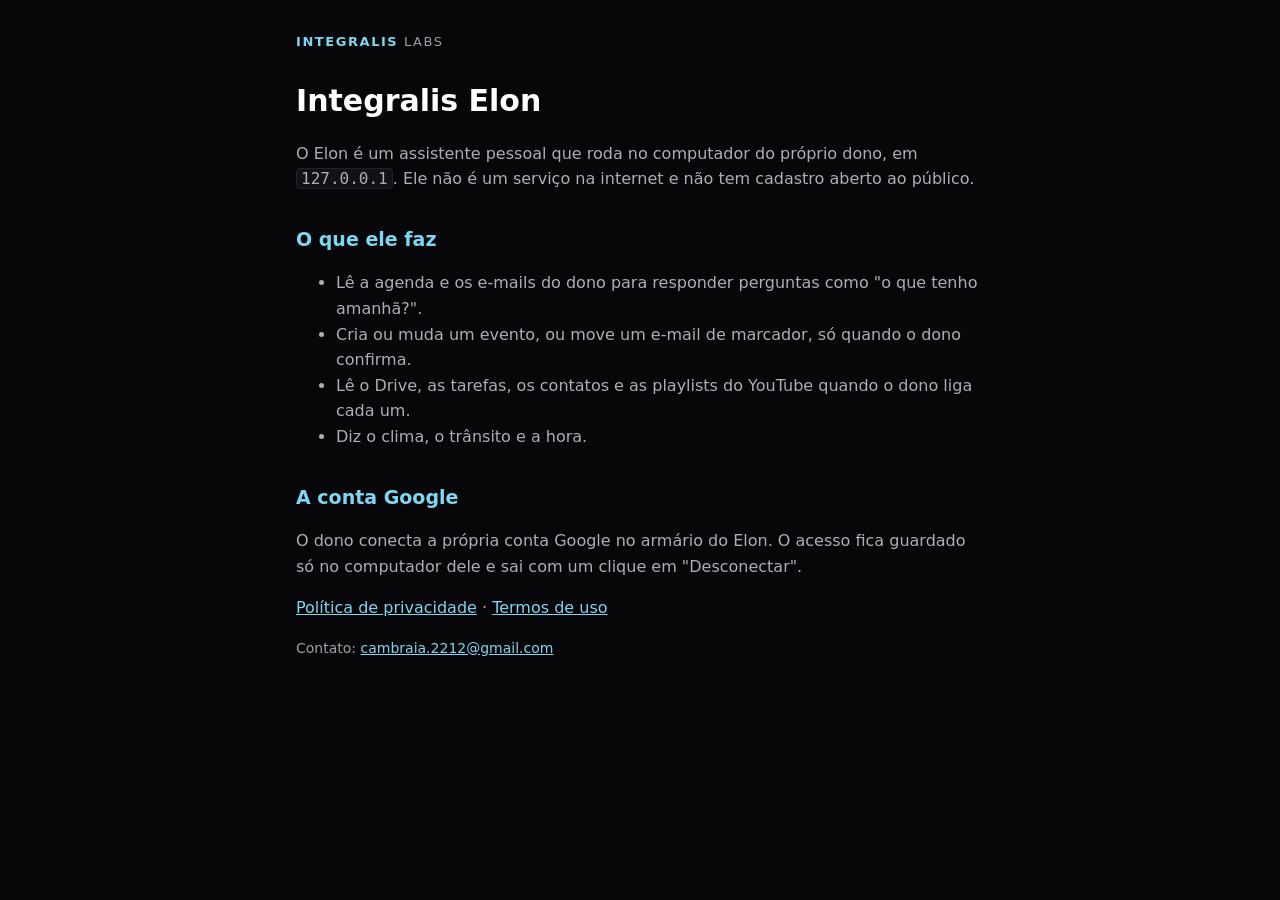
==== index.html @ c76ae309 "Página inicial, privacidade e termos do Integralis Elon Co-Authored-By: Claude Opus 5.5 <noreply@ant" ====
<!doctype html>
<html lang="pt-BR">
<head>
<meta charset="utf-8">
<meta name="viewport" content="width=device-width, initial-scale=1">
<title>Integralis Elon</title>
<meta name="description" content="Integralis Elon: assistente pessoal que roda no computador do dono.">
<link rel="stylesheet" href="estilo.css">
</head>
<body>
<main>
  <p class="marca"><b>INTEGRALIS</b> <span>LABS</span></p>
  <h1>Integralis Elon</h1>
  <p>O Elon é um assistente pessoal que roda no computador do próprio dono, em <code>127.0.0.1</code>. Ele não é um serviço na internet e não tem cadastro aberto ao público.</p>
  <h2>O que ele faz</h2>
  <ul>
    <li>Lê a agenda e os e-mails do dono para responder perguntas como "o que tenho amanhã?".</li>
    <li>Cria ou muda um evento, ou move um e-mail de marcador, só quando o dono confirma.</li>
    <li>Lê o Drive, as tarefas, os contatos e as playlists do YouTube quando o dono liga cada um.</li>
    <li>Diz o clima, o trânsito e a hora.</li>
  </ul>
  <h2>A conta Google</h2>
  <p>O dono conecta a própria conta Google no armário do Elon. O acesso fica guardado só no computador dele e sai com um clique em "Desconectar".</p>
  <p><a href="privacidade.html">Política de privacidade</a> · <a href="termos.html">Termos de uso</a></p>
  <p class="pe">Contato: <a href="mailto:cambraia.2212@gmail.com">cambraia.2212@gmail.com</a></p>
</main>
</body>
</html>
---- estilo.css ----
/* Paleta da Integralis (brand/tokens.css): escuro por padrão. */
:root {
  --bg: #070609; --card: #111118; --line: #20212f;
  --fg: #ffffff; --mut: #adaeb8; --grey: #9aa2a7;
  --pri: #439cb6; --pri-lt: #7fd6f0;
}
* { box-sizing: border-box; }
body { margin: 0; background: var(--bg); color: var(--fg); font: 16px/1.6 system-ui, -apple-system, "Segoe UI", sans-serif; }
main { max-width: 720px; margin: 0 auto; padding: 32px 16px 64px; }
.marca { letter-spacing: .12em; font-size: 13px; margin: 0 0 24px; }
.marca b { color: var(--pri-lt); }
.marca span { color: var(--grey); }
h1 { font-size: 30px; margin: 0 0 8px; }
h2 { font-size: 19px; margin: 32px 0 8px; color: var(--pri-lt); }
p, li { color: var(--mut); }
b { color: var(--fg); }
a { color: var(--pri-lt); }
code { background: var(--card); border: 1px solid var(--line); border-radius: 4px; padding: 0 4px; }
.pe { font-size: 14px; color: var(--grey); }
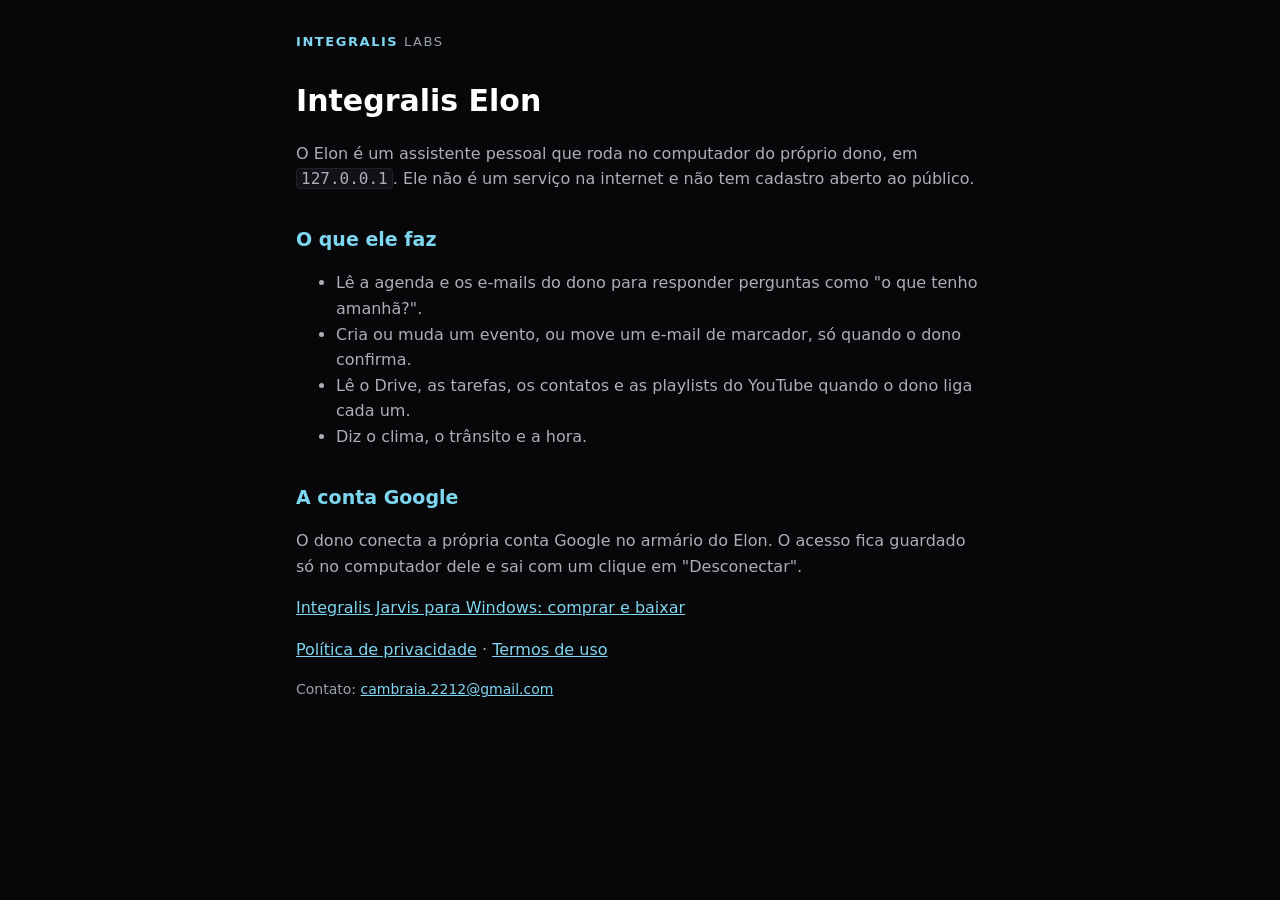
==== commit d4d31f09: "Página do Integralis Jarvis: comprar e baixar Co-Authored-By: Claude Opus 5.5 <noreply@anthropic.com" ====
--- a/index.html
+++ b/index.html
@@ -21,6 +21,7 @@
   </ul>
   <h2>A conta Google</h2>
   <p>O dono conecta a própria conta Google no armário do Elon. O acesso fica guardado só no computador dele e sai com um clique em "Desconectar".</p>
+  <p><a href="jarvis.html">Integralis Jarvis para Windows: comprar e baixar</a></p>
   <p><a href="privacidade.html">Política de privacidade</a> · <a href="termos.html">Termos de uso</a></p>
   <p class="pe">Contato: <a href="mailto:cambraia.2212@gmail.com">cambraia.2212@gmail.com</a></p>
 </main>
--- a/estilo.css
+++ b/estilo.css
@@ -3,6 +3,7 @@
   --bg: #070609; --card: #111118; --line: #20212f;
   --fg: #ffffff; --mut: #adaeb8; --grey: #9aa2a7;
   --pri: #439cb6; --pri-lt: #7fd6f0;
+  --btn: #1c6f8c; --btn-h: #0e5576;
 }
 * { box-sizing: border-box; }
 body { margin: 0; background: var(--bg); color: var(--fg); font: 16px/1.6 system-ui, -apple-system, "Segoe UI", sans-serif; }
@@ -17,3 +18,6 @@
 a { color: var(--pri-lt); }
 code { background: var(--card); border: 1px solid var(--line); border-radius: 4px; padding: 0 4px; }
 .pe { font-size: 14px; color: var(--grey); }
+.botao { display: inline-block; background: var(--btn); color: var(--fg); text-decoration: none; font-weight: 600; padding: 10px 18px; border-radius: 10px; }
+.botao:hover { background: var(--btn-h); }
+ol li { color: var(--mut); }
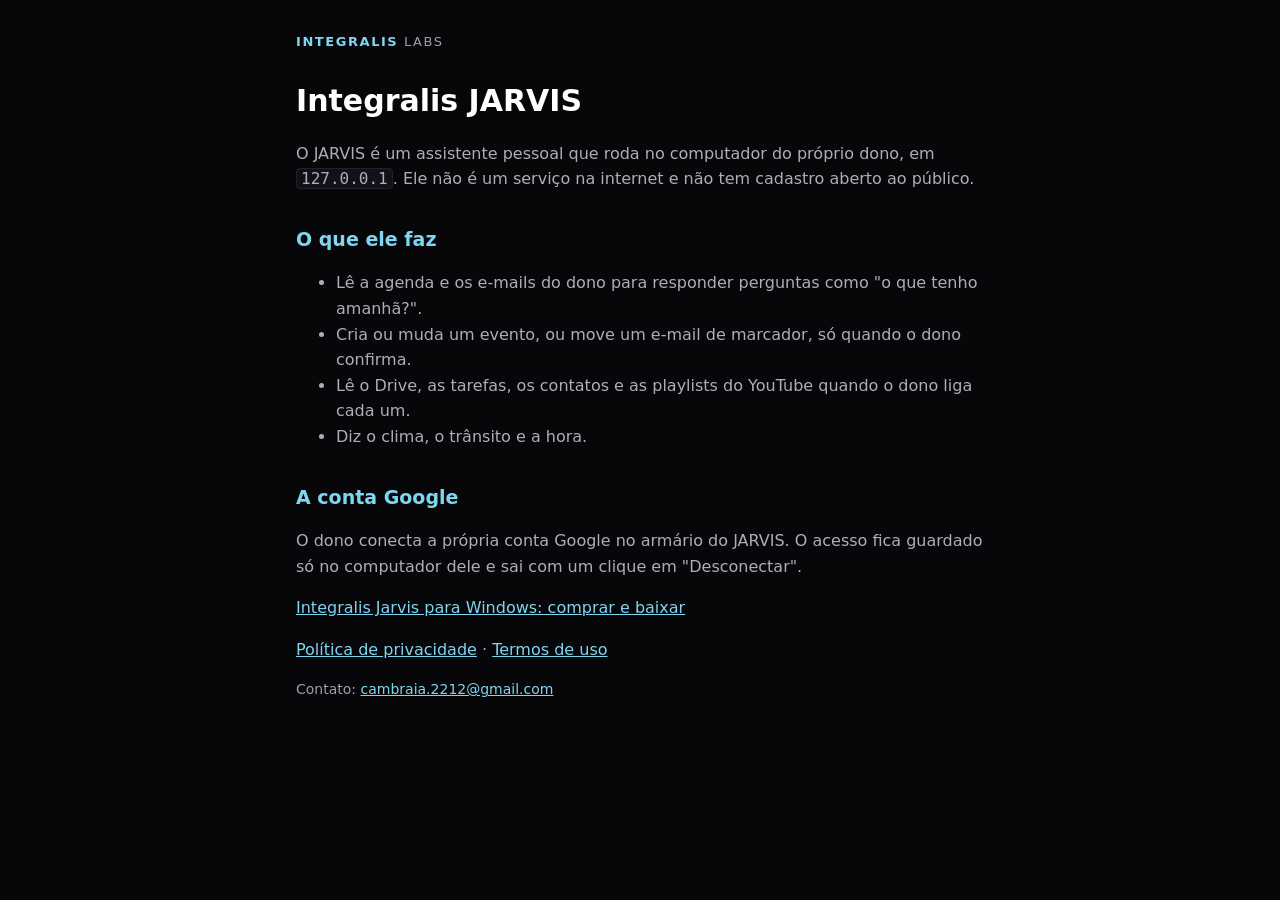
==== commit 117cd6aa: "Site: nome público JARVIS no lugar de Elon (index.html) Co-Authored-By: Claude Opus 5.5 <noreply@ant" ====
--- a/index.html
+++ b/index.html
@@ -3,15 +3,15 @@
 <head>
 <meta charset="utf-8">
 <meta name="viewport" content="width=device-width, initial-scale=1">
-<title>Integralis Elon</title>
-<meta name="description" content="Integralis Elon: assistente pessoal que roda no computador do dono.">
+<title>Integralis JARVIS</title>
+<meta name="description" content="Integralis JARVIS: assistente pessoal que roda no computador do dono.">
 <link rel="stylesheet" href="estilo.css">
 </head>
 <body>
 <main>
   <p class="marca"><b>INTEGRALIS</b> <span>LABS</span></p>
-  <h1>Integralis Elon</h1>
-  <p>O Elon é um assistente pessoal que roda no computador do próprio dono, em <code>127.0.0.1</code>. Ele não é um serviço na internet e não tem cadastro aberto ao público.</p>
+  <h1>Integralis JARVIS</h1>
+  <p>O JARVIS é um assistente pessoal que roda no computador do próprio dono, em <code>127.0.0.1</code>. Ele não é um serviço na internet e não tem cadastro aberto ao público.</p>
   <h2>O que ele faz</h2>
   <ul>
     <li>Lê a agenda e os e-mails do dono para responder perguntas como "o que tenho amanhã?".</li>
@@ -20,7 +20,7 @@
     <li>Diz o clima, o trânsito e a hora.</li>
   </ul>
   <h2>A conta Google</h2>
-  <p>O dono conecta a própria conta Google no armário do Elon. O acesso fica guardado só no computador dele e sai com um clique em "Desconectar".</p>
+  <p>O dono conecta a própria conta Google no armário do JARVIS. O acesso fica guardado só no computador dele e sai com um clique em "Desconectar".</p>
   <p><a href="jarvis.html">Integralis Jarvis para Windows: comprar e baixar</a></p>
   <p><a href="privacidade.html">Política de privacidade</a> · <a href="termos.html">Termos de uso</a></p>
   <p class="pe">Contato: <a href="mailto:cambraia.2212@gmail.com">cambraia.2212@gmail.com</a></p>
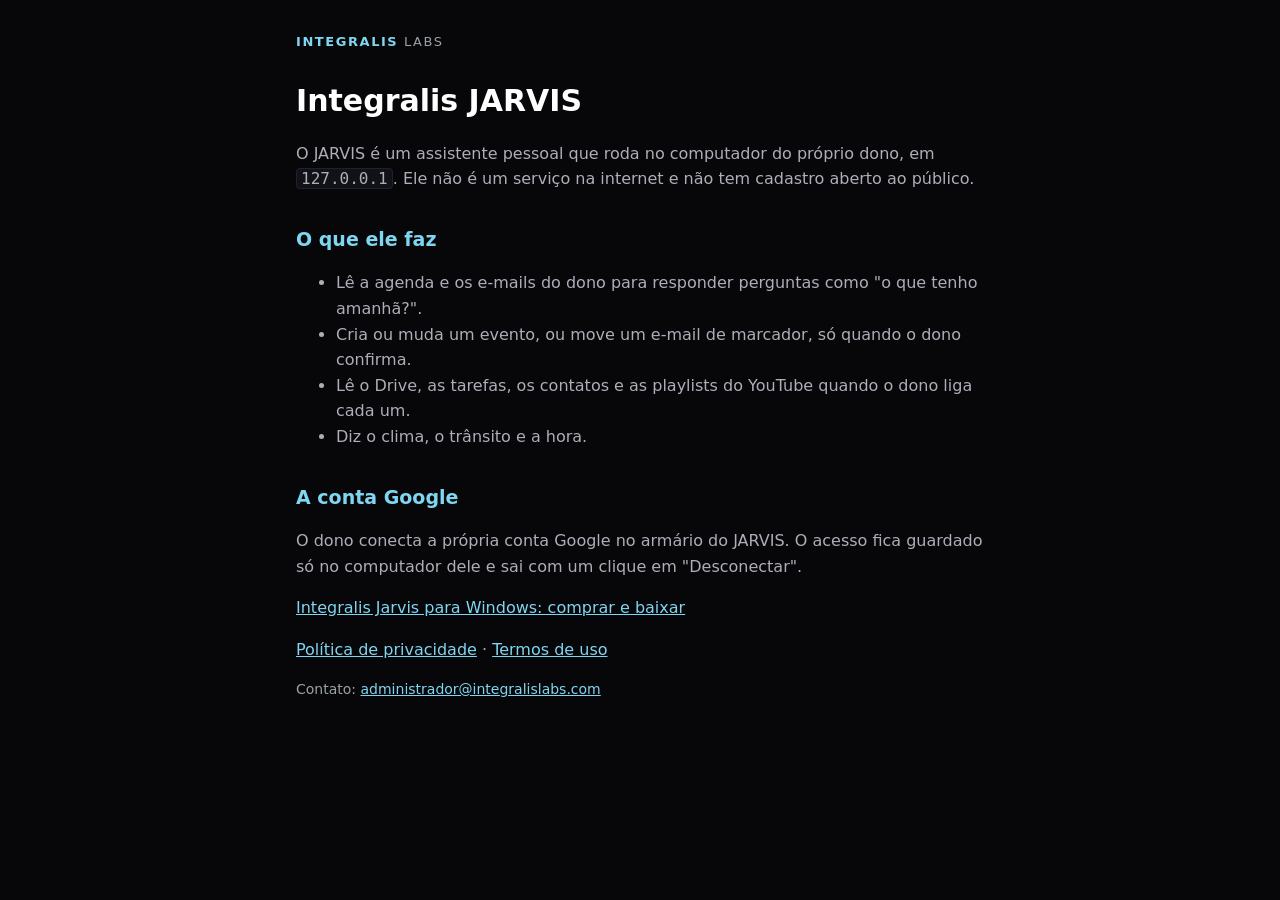
==== commit 2a662677: "Site: contato administrador@integralislabs.com no lugar do Gmail (index.html) Co-Authored-By: Claude" ====
--- a/index.html
+++ b/index.html
@@ -23,7 +23,7 @@
   <p>O dono conecta a própria conta Google no armário do JARVIS. O acesso fica guardado só no computador dele e sai com um clique em "Desconectar".</p>
   <p><a href="jarvis.html">Integralis Jarvis para Windows: comprar e baixar</a></p>
   <p><a href="privacidade.html">Política de privacidade</a> · <a href="termos.html">Termos de uso</a></p>
-  <p class="pe">Contato: <a href="mailto:cambraia.2212@gmail.com">cambraia.2212@gmail.com</a></p>
+  <p class="pe">Contato: <a href="mailto:administrador@integralislabs.com">administrador@integralislabs.com</a></p>
 </main>
 </body>
 </html>
